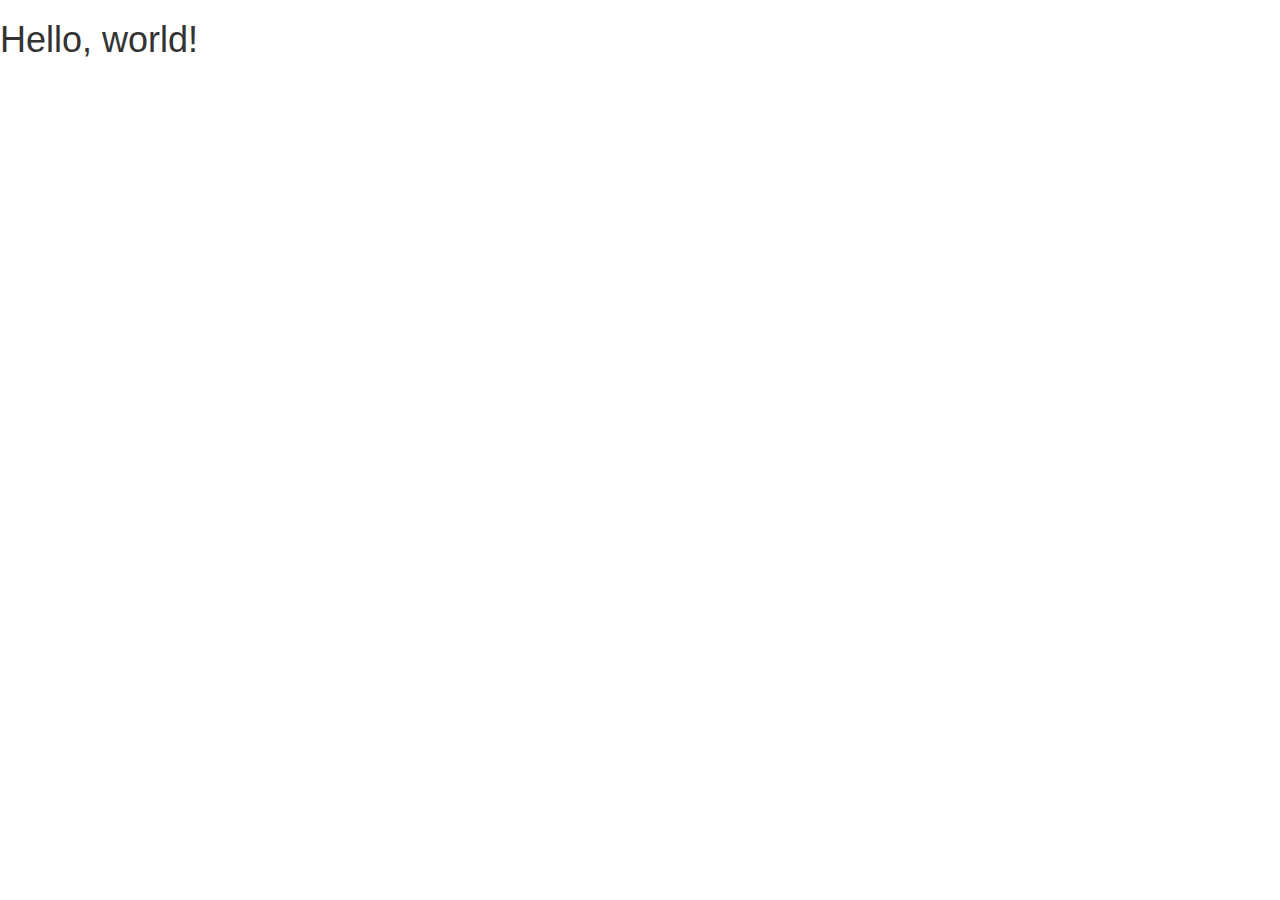
==== index.html @ d47c7006 "first commit" ====
<!DOCTYPE html>
<html lang="ja">
  <head>
    <meta charset="utf-8">
    <meta http-equiv="X-UA-Compatible" content="IE=edge">
    <meta name="viewport" content="width=device-width, initial-scale=1">
    <title>Bootstrap Sample</title>
    <!-- BootstrapのCSS読み込み -->
    <link rel="stylesheet" href="//maxcdn.bootstrapcdn.com/bootstrap/3.3.5/css/bootstrap.min.css">
    <!-- jQuery読み込み -->
    <script src="//ajax.googleapis.com/ajax/libs/jquery/1.11.3/jquery.min.js"></script>
    <!-- BootstrapのJS読み込み -->
    <script src="//maxcdn.bootstrapcdn.com/bootstrap/3.3.5/js/bootstrap.min.js"></script>
  </head>
  <body>
    <h1>Hello, world!</h1>
  </body>
</html>
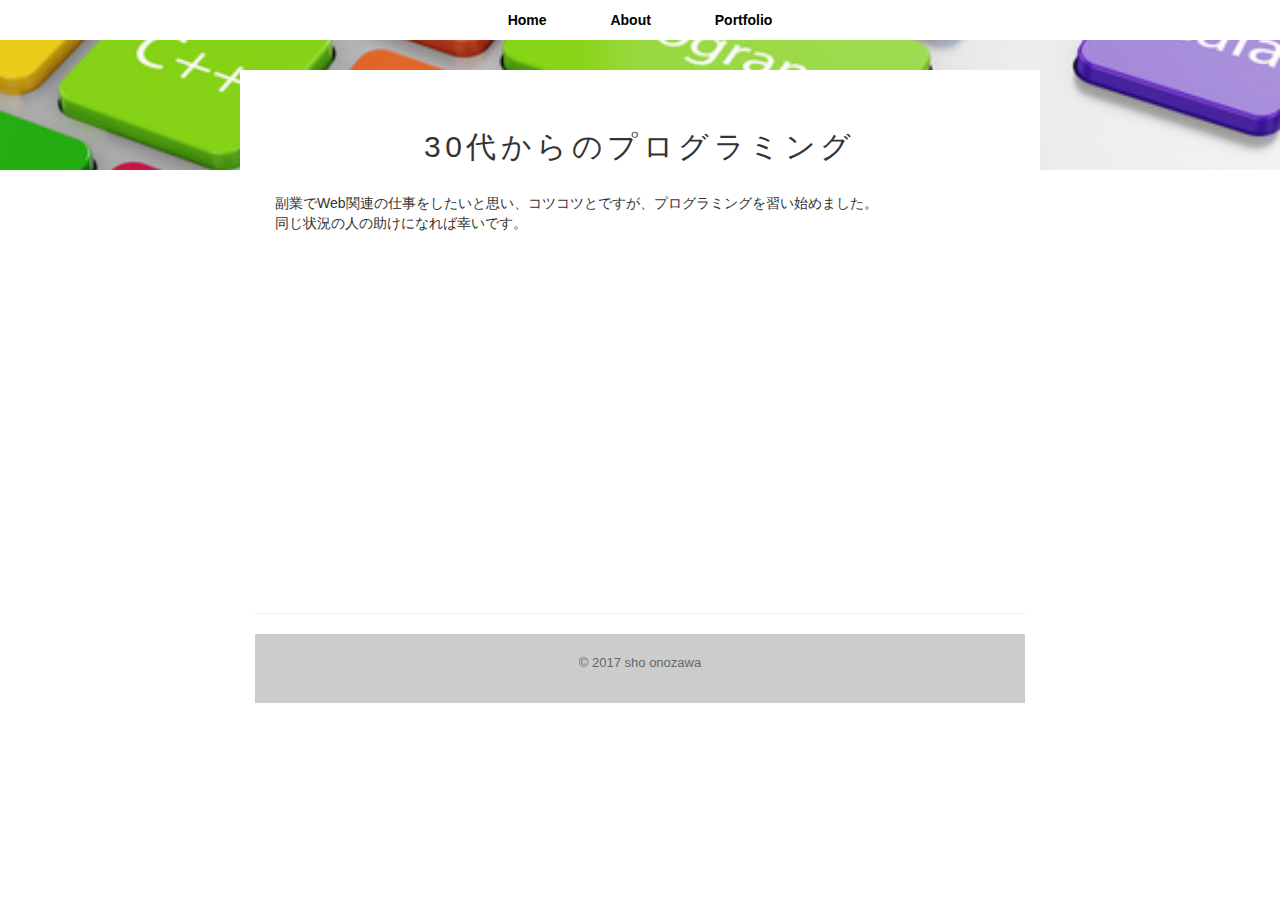
==== commit cb1cd929: "first commit" ====
--- a/index.html
+++ b/index.html
@@ -4,15 +4,55 @@
     <meta charset="utf-8">
     <meta http-equiv="X-UA-Compatible" content="IE=edge">
     <meta name="viewport" content="width=device-width, initial-scale=1">
-    <title>Bootstrap Sample</title>
+    <title>Home</title>
+    <link rel="stylesheet" href="index.css">
     <!-- BootstrapのCSS読み込み -->
     <link rel="stylesheet" href="//maxcdn.bootstrapcdn.com/bootstrap/3.3.5/css/bootstrap.min.css">
     <!-- jQuery読み込み -->
     <script src="//ajax.googleapis.com/ajax/libs/jquery/1.11.3/jquery.min.js"></script>
     <!-- BootstrapのJS読み込み -->
     <script src="//maxcdn.bootstrapcdn.com/bootstrap/3.3.5/js/bootstrap.min.js"></script>
+    <meta name="description" content="自己紹介です。">
   </head>
   <body>
-    <h1>Hello, world!</h1>
+    <header>
+      <div class="header">
+    <nav>
+    <ul>
+    <li><a href="index.html" class="selected">Home</a></li>
+    <li><a href="about.html" class="selected">About</a></li>
+    <li><a href="portfolio.html" class="selected">Portfolio</a></li><br>
+    </ul>
+    </nav>
+  </div>
+ </div>
+     </header>
+    <div class="container">
+      <section>
+        <h2>30代からのプログラミング</h2>
+        <p>副業でWeb関連の仕事をしたいと思い、コツコツとですが、プログラミングを習い始めました。<br>
+        同じ状況の人の助けになれば幸いです。</p>
+      </section>
+      <br>
+      <br>
+      <br>      
+      <br>
+      <br>      
+      <br>
+      <br>
+      <br>
+      <br>
+      <br>
+      <br>
+      <br>
+      <br>
+      <br>
+      <br>
+      <br>
+      <hr>
+      <footer>
+        <p>&copy; 2017 sho onozawa</p>
+      </footer>
+    </div>
   </body>
 </html>--- a/index.css
+++ b/index.css
@@ -0,0 +1,94 @@
+* {
+  margin: 0;
+  padding: 0;
+}
+
+header {
+  background-image: url("programing.jpg");
+  background-position: center;
+  background-size: cover;
+  background-repeat: no-repeat;
+  padding-bottom: 100px;
+}
+
+body {
+  font-family: YuGothic, "游ゴシック", "メイリオ", Meiryo, "ヒラギノ角ゴ Pro W3", "Hiragino Kaku Gothic Pro", sans-serif;
+  background-color: #ddd;
+  font-size: 14px;
+}
+
+span.red {
+  color: red;
+}
+
+#logo {
+  padding: 20px 0;
+  text-align: center;
+}
+
+#logo img {
+  max-width: 120px;
+  border: 5px solid #fff;
+  border-radius: 100%;
+}
+
+#logo h1 {
+  letter-spacing: 0.15em;
+  color: #fff;
+  text-shadow: 1px 1px 0px #000;
+}
+
+
+nav {
+  margin: 0 0 30px 0;
+  padding: 10px 0;
+  text-align: center;
+  background-color: #fff;
+}
+
+nav ul {
+  margin: 0 10px;
+  padding: 0;
+}
+
+nav ul li {
+  margin: 0 20px;
+  display: inline-block;
+}
+
+nav ul li a {
+  padding: 15px 10px;
+  text-decoration: none;
+  color: #999;
+  font-weight: bold;
+}
+
+nav ul li a.selected {
+  color: #000;
+}
+
+.container {
+  max-width: 800px;
+  margin: -100px auto 0;
+  background-color: #fff;
+}
+
+section {
+  padding: 30px 20px;
+}
+
+section h2 {
+  padding: 10px 0 20px 0;
+  text-align: center;
+  letter-spacing: 0.15em;
+}
+
+footer{
+	clear:both;
+	width:100%;
+	padding: 20px 0;
+  font-size: 93%;
+  text-align: center;
+  background-color: #ccc;
+  color: #666;
+}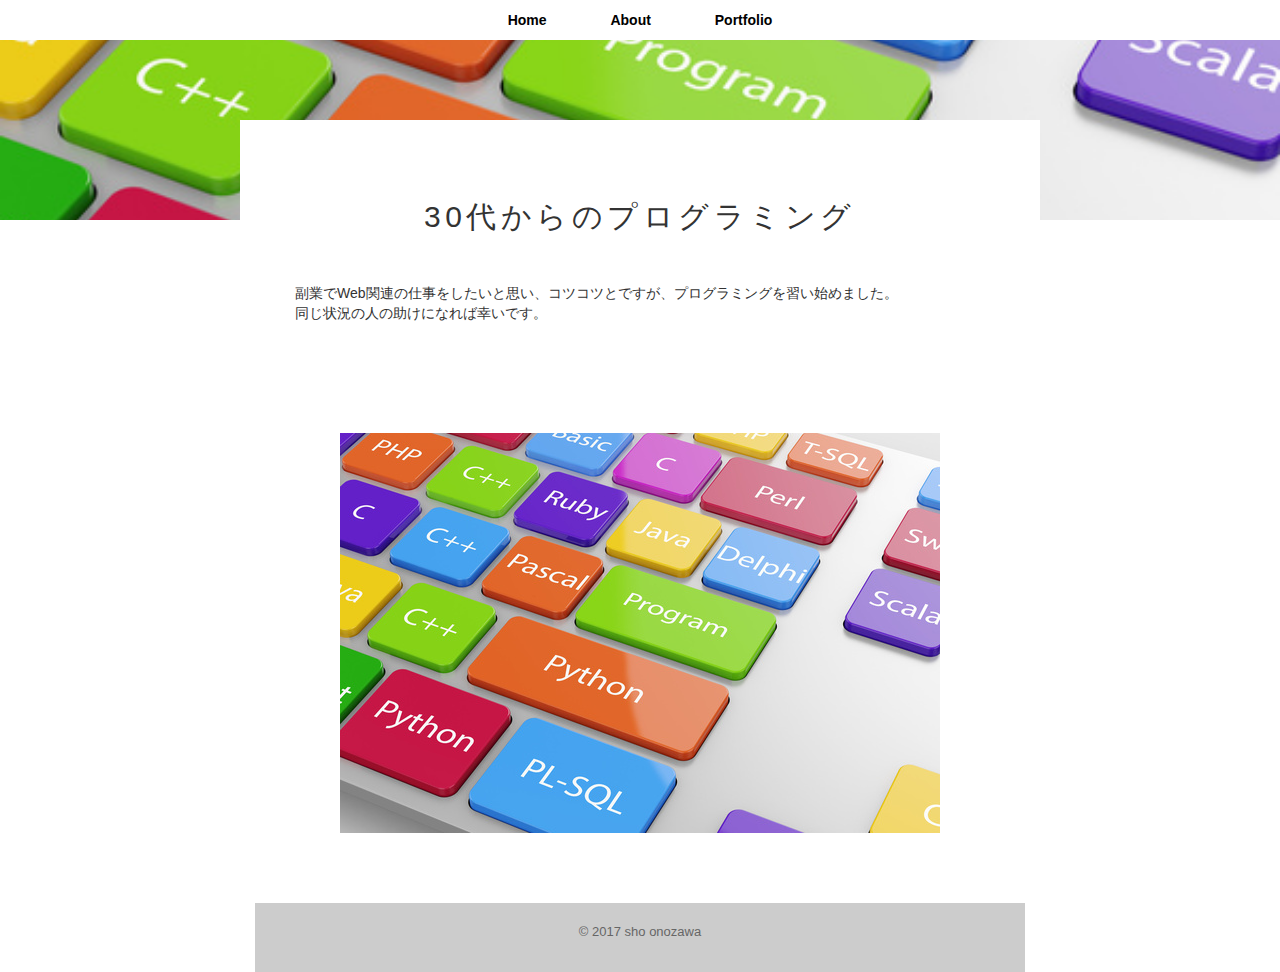
==== commit fc3bcdc2: "first commit" ====
--- a/index.html
+++ b/index.html
@@ -21,35 +21,23 @@
     <ul>
     <li><a href="index.html" class="selected">Home</a></li>
     <li><a href="about.html" class="selected">About</a></li>
-    <li><a href="portfolio.html" class="selected">Portfolio</a></li><br>
+    <li><a href="portfolio.html" class="selected">Portfolio</a></li>
     </ul>
     </nav>
   </div>
- </div>
      </header>
     <div class="container">
       <section>
         <h2>30代からのプログラミング</h2>
+        <br>
         <p>副業でWeb関連の仕事をしたいと思い、コツコツとですが、プログラミングを習い始めました。<br>
         同じ状況の人の助けになれば幸いです。</p>
       </section>
+      
+      <div id="logo">
+      <img src="programing.jpg" alt="">
+      </div>
       <br>
-      <br>
-      <br>      
-      <br>
-      <br>      
-      <br>
-      <br>
-      <br>
-      <br>
-      <br>
-      <br>
-      <br>
-      <br>
-      <br>
-      <br>
-      <br>
-      <hr>
       <footer>
         <p>&copy; 2017 sho onozawa</p>
       </footer>
--- a/index.css
+++ b/index.css
@@ -8,7 +8,7 @@
   background-position: center;
   background-size: cover;
   background-repeat: no-repeat;
-  padding-bottom: 100px;
+  padding-bottom: 150px;
 }
 
 body {
@@ -22,18 +22,11 @@
 }
 
 #logo {
-  padding: 20px 0;
+  padding: 50px 0;
   text-align: center;
 }
 
-#logo img {
-  max-width: 120px;
-  border: 5px solid #fff;
-  border-radius: 100%;
-}
-
 #logo h1 {
-  letter-spacing: 0.15em;
   color: #fff;
   text-shadow: 1px 1px 0px #000;
 }
@@ -74,7 +67,7 @@
 }
 
 section {
-  padding: 30px 20px;
+  padding: 50px 40px;
 }
 
 section h2 {
@@ -85,7 +78,7 @@
 
 footer{
 	clear:both;
-	width:100%;
+	width: 100%;
 	padding: 20px 0;
   font-size: 93%;
   text-align: center;
